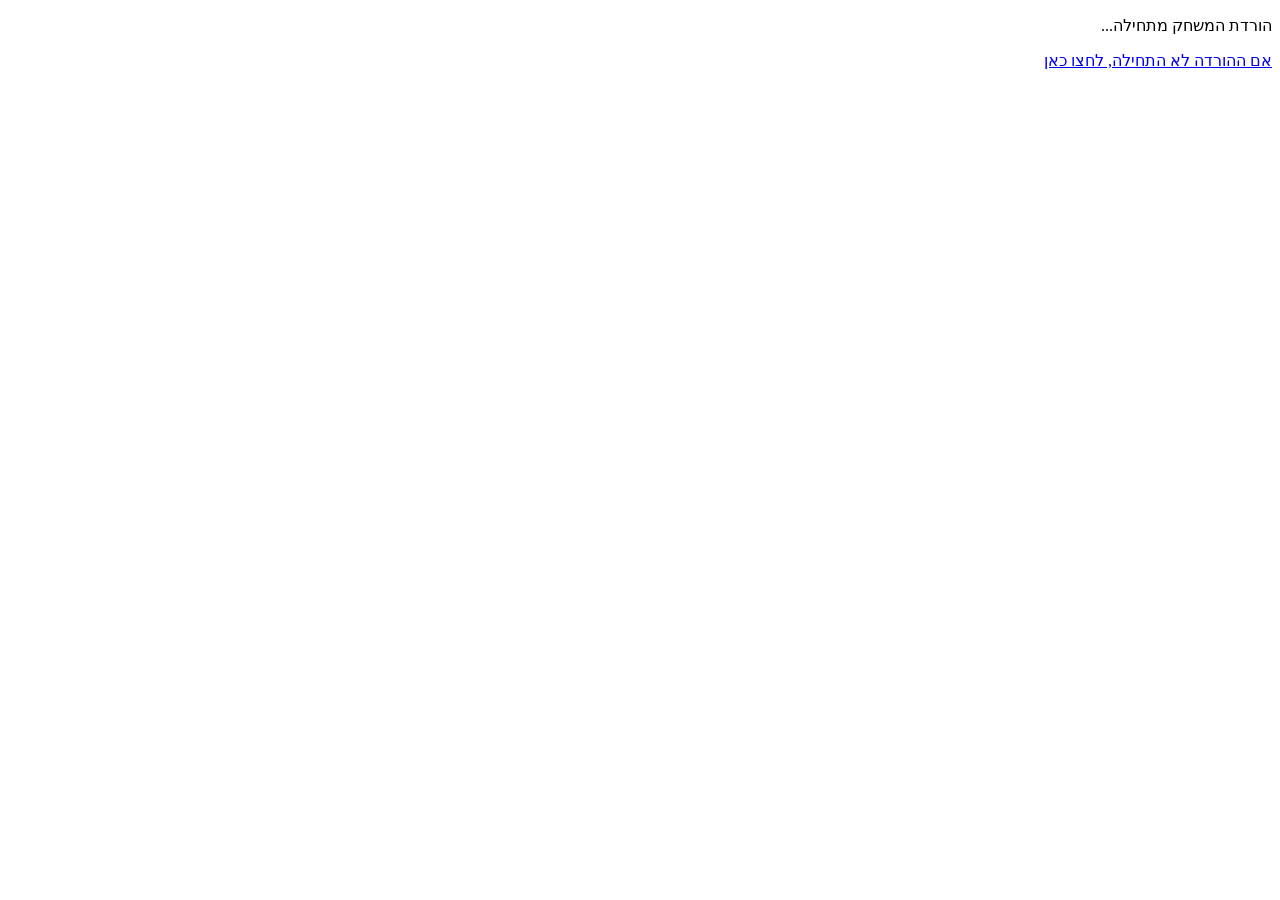
==== download/cubes/index.html @ 9ad63c4f "Add short download link for Cube World" ====
<!doctype html><html lang="he" dir="rtl"><head><meta charset="utf-8"><meta name="viewport" content="width=device-width,initial-scale=1"><title>מוריד את המשחק...</title></head><body><p>הורדת המשחק מתחילה...</p><a id="d" href="../../games/cube-world.html" download="cube-world.html">אם ההורדה לא התחילה, לחצו כאן</a><script>document.getElementById('d').click();</script></body></html>
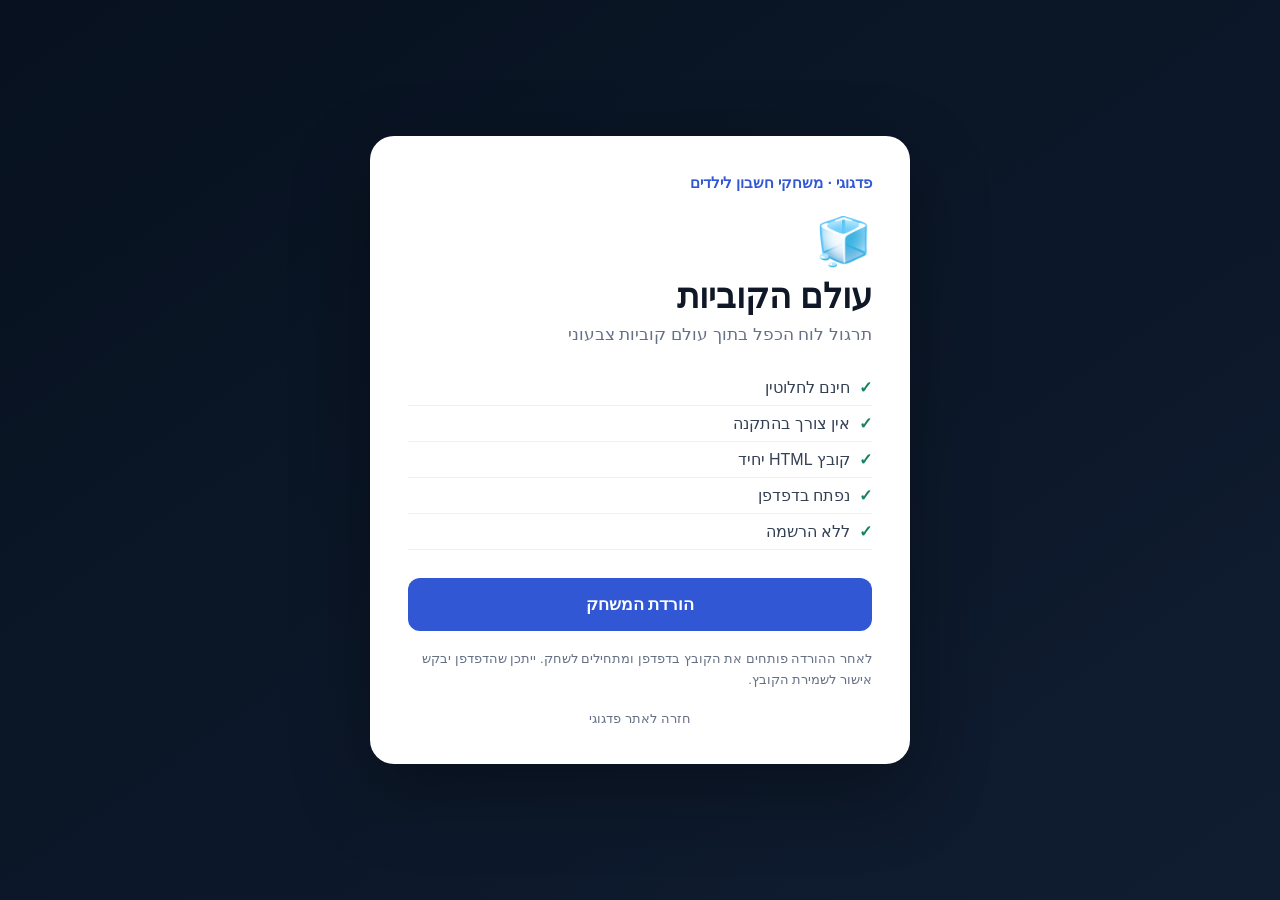
==== commit c5a997d3: "Improve Cube World download page" ====
--- a/download/cubes/index.html
+++ b/download/cubes/index.html
@@ -1 +1 @@
-<!doctype html><html lang="he" dir="rtl"><head><meta charset="utf-8"><meta name="viewport" content="width=device-width,initial-scale=1"><title>מוריד את המשחק...</title></head><body><p>הורדת המשחק מתחילה...</p><a id="d" href="../../games/cube-world.html" download="cube-world.html">אם ההורדה לא התחילה, לחצו כאן</a><script>document.getElementById('d').click();</script></body></html>+<!doctype html><html lang="he" dir="rtl"><head><meta charset="utf-8"><meta name="viewport" content="width=device-width,initial-scale=1"><meta name="theme-color" content="#0b1220"><title>הורדת עולם הקוביות · פדגוגי</title><style>*{box-sizing:border-box}body{margin:0;min-height:100vh;display:grid;place-items:center;padding:24px;background:linear-gradient(145deg,#07111f,#101d31);font-family:Arial,sans-serif;color:#101828}.card{width:min(540px,100%);background:#fff;border-radius:24px;padding:38px;box-shadow:0 28px 80px #0005}.brand{font-weight:800;color:#3157d5;font-size:15px}.icon{font-size:46px;margin:22px 0 8px}h1{font-size:34px;margin:0 0 8px}h2{font-size:17px;font-weight:500;color:#667085;margin:0 0 25px}.checks{list-style:none;padding:0;margin:0 0 28px}.checks li{padding:8px 0;border-bottom:1px solid #eef1f4;color:#344054}.checks li:before{content:'✓';color:#168263;font-weight:900;margin-left:9px}.download{display:block;text-align:center;background:#3157d5;color:#fff;text-decoration:none;padding:16px;border-radius:12px;font-weight:800;font-size:17px}.note{font-size:13px;line-height:1.6;color:#667085;margin:18px 0 0}.back{display:block;text-align:center;margin-top:20px;color:#667085;font-size:13px;text-decoration:none}@media(max-width:500px){.card{padding:28px 22px}h1{font-size:29px}}</style></head><body><main class="card"><div class="brand">פדגוגי · משחקי חשבון לילדים</div><div class="icon">🧊</div><h1>עולם הקוביות</h1><h2>תרגול לוח הכפל בתוך עולם קוביות צבעוני</h2><ul class="checks"><li>חינם לחלוטין</li><li>אין צורך בהתקנה</li><li>קובץ HTML יחיד</li><li>נפתח בדפדפן</li><li>ללא הרשמה</li></ul><a class="download" href="../../games/cube-world.html" download="cube-world.html">הורדת המשחק</a><p class="note">לאחר ההורדה פותחים את הקובץ בדפדפן ומתחילים לשחק. ייתכן שהדפדפן יבקש אישור לשמירת הקובץ.</p><a class="back" href="../../index.html">חזרה לאתר פדגוגי</a></main></body></html>
